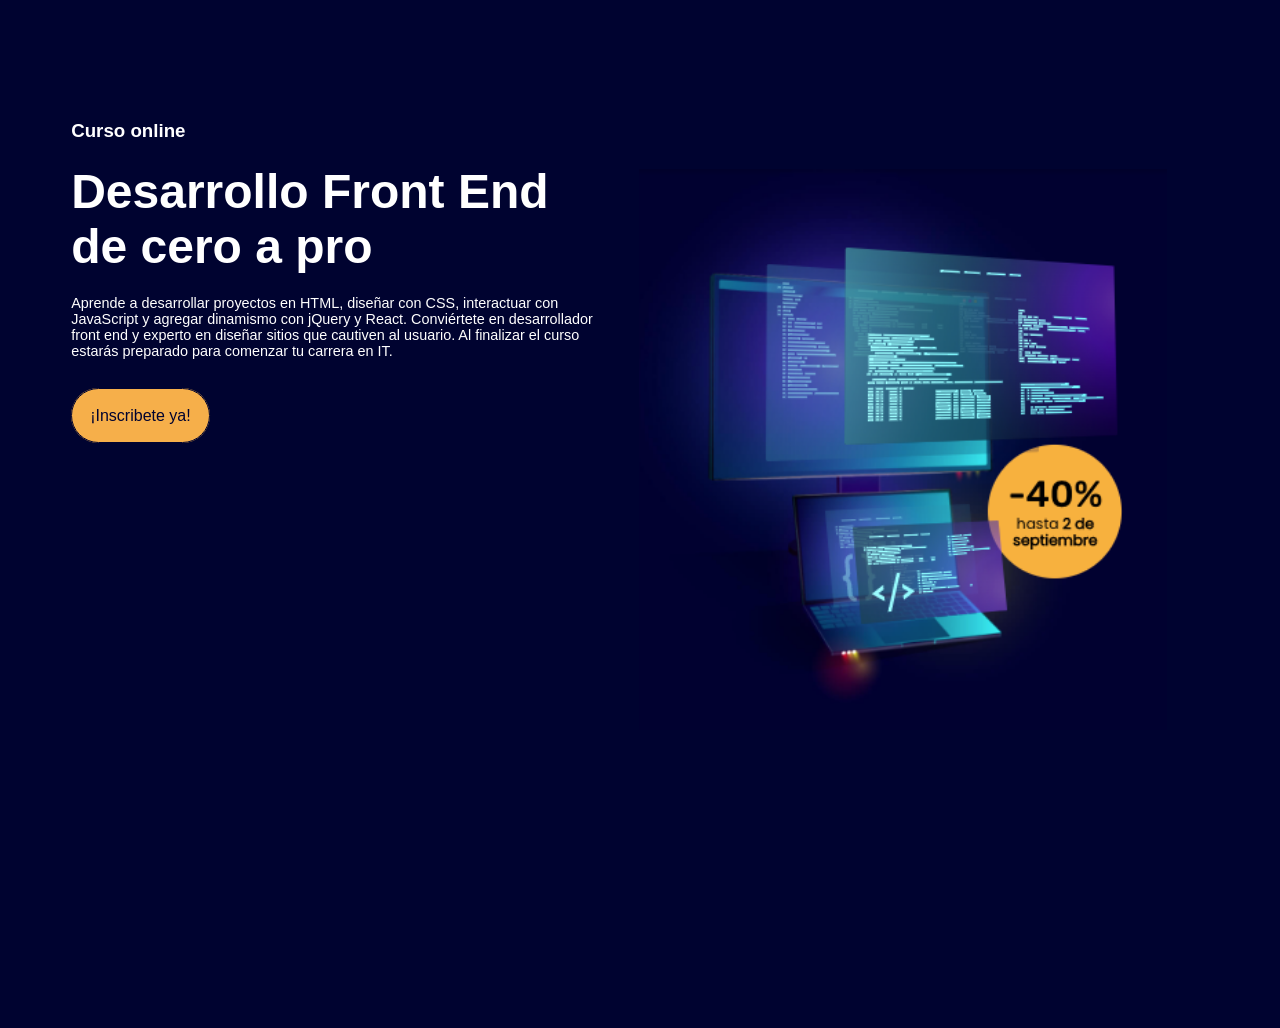
==== index.html @ de225d3e "usando un linkcon diseño" ====
<!DOCTYPE html PUBLIC "-//W3C//DTD HTML 4.01//EN" "http://www.w3.org/TR/html4/strict.dtd">
<html>

<head>
  <meta http-equiv="Content-Type" content="text/html; charset=utf-8"> <!-- para que las ñ salgan bien --> 
  <meta http-equiv="Content-Style-Type" content="text/css">
  <title> Autor: Edgar </title> <!-- nombre de la pestaña de la pagina web --> 
  <link rel="icon" href="Isologo medfilms.png"> <!-- favicon para el sitio web --> 
  <meta name="Generator" content="Cocoa HTML Writer">
  <meta name="CocoaVersion" content="1894.6">
  <style type="text/css">
  </style>
</head>

<link rel="stylesheet" href="style.css">  <!-- integrar o enlazar con el archivo style.css --> 
<body>
  <div>
    <h3>Curso online</h3>
    <h1><font size="12">
      Desarrollo Front End de cero a pro
    </font></h1>
    <p>
      Aprende a desarrollar proyectos en HTML, diseñar con CSS, interactuar con JavaScript y agregar dinamismo con jQuery y React. Conviértete en desarrollador front end y experto en diseñar sitios que cautiven al usuario. Al finalizar el curso estarás preparado para comenzar tu carrera en IT.
    </p>

    <a class="boton" href="https://ebac.mx/webinars/frontend-workshop-2022-08-29-30?topic=0" target="_blank">  <!-- link del enlace y lo abre en una ventana nueva -->   
      
      ¡Inscribete ya!
    </a>
    
    <br/>
    <!-- <div class="boton"></div> --> 

  </div>
</body>

</html>
---- style.css ----
/*------------------------fondo------------------------------------------*/
body {
    height: 900px;
    background-image: url(captura2.png); /* imagen dentro de la carpeta*/
    background-size: cover;
    background-size: 33rem;
    background-repeat: no-repeat;
    background-position: 85%;
    background-attachment: fixed;

    background-color: rgb(0, 3, 48);
    color: white;
}

/*------------------------texto general-------------------------------------*/
div {
    font-family: 'Lucida Sans', 'Lucida Sans Regular', 'Lucida Grande', 'Lucida Sans Unicode', Geneva, Verdana, sans-serif;
    margin-left: 5%;
    transition: 1s;
}

/*------------------------encabezado-------------------------------------*/
div h3 {
    margin-top: 10%;
    display: block;
}

/*------------------------titulo------------------------------------------*/
div h1 {
    margin-right: 55%;
}

/*------------------------texto 1------------------------------------------*/
div p {
    font-size: 90%;
    margin-right: 55%;
    margin-bottom: 4%;
}

/*------------------------boton------------------------------------------*/
.boton {
    border: 1px solid rgb(0, 3, 48);
    padding: 1.5%;
    /* width: 300px; height: 100px;*/
    background-color: rgb(246, 175, 74); /* color del boton*/
    color: rgb(0, 3, 48);
    text-decoration: none;
    /*text-transform: uppercase;*/
    border-radius: 50px;
    cursor: pointer;
    transition: background-color 1s; /* tiempo de la transicion de color al pasar el cursor*/
}

.boton:hover{
    background-color: rgb(254, 195, 114); /* color que  tendra al pasar el cursor*/
}






/*
p img {
    display: block;
    margin: auto;
}


div h4 {
    display: block;
    
}

p {
    align-items: baseline;
    display: block;
}
*/
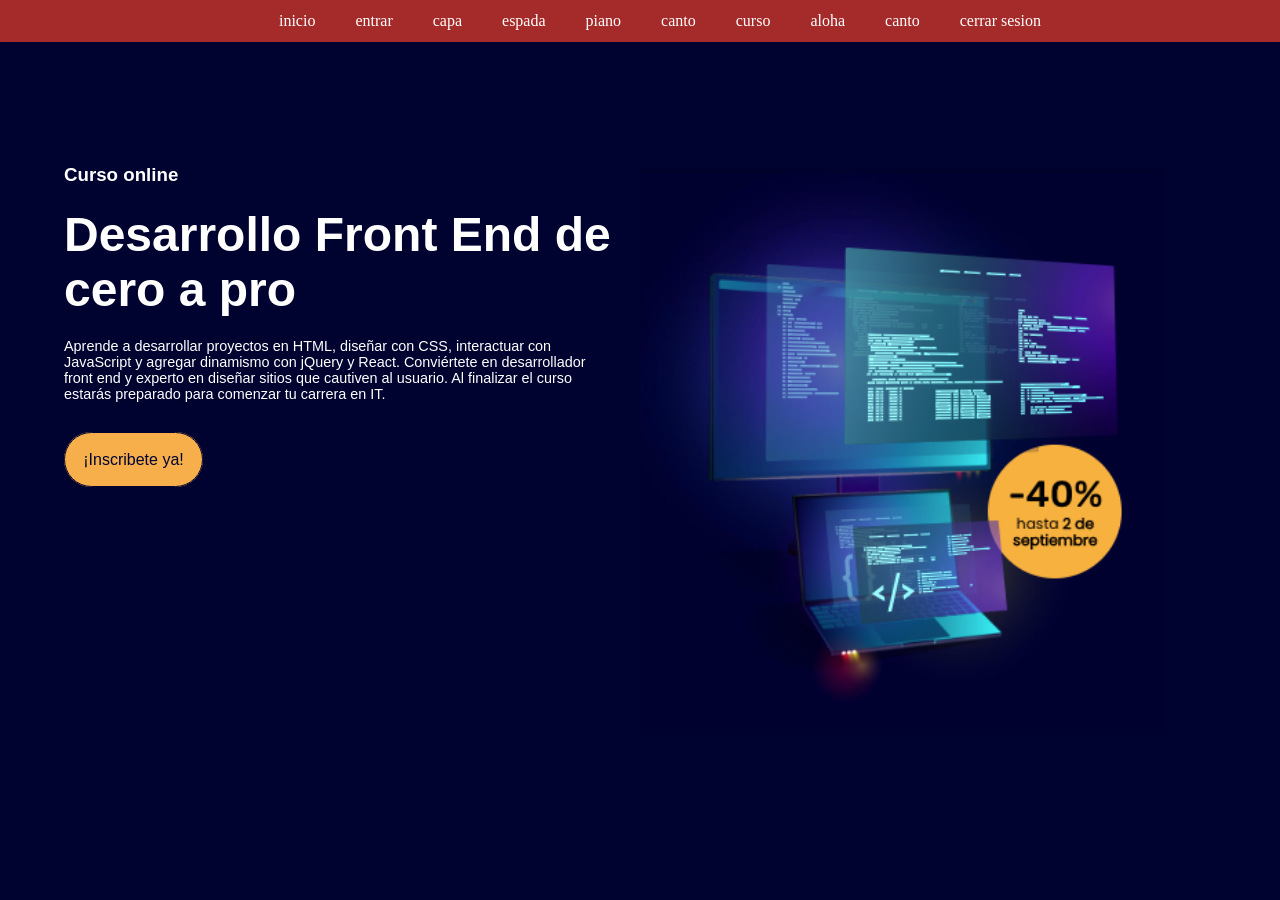
==== commit c34f275c: "Creacion de diseño de menu simple" ====
--- a/index.html
+++ b/index.html
@@ -12,7 +12,33 @@
   </style>
 </head>
 
+
 <link rel="stylesheet" href="style.css">  <!-- integrar o enlazar con el archivo style.css --> 
+
+<!-- --------------------------------------------------------   --> 
+<!--/*------------------------- MENU -------------------------*/--> 
+<!--/*--------------------------------------------------------*/--> 
+<header>
+  <nav>
+    <ul>
+      <li><a href="#">inicio</a></li>
+      <li><a href="#">entrar</a></li>
+      <li><a href="#">capa</a></li>
+      <li><a href="#">espada</a></li>
+      <li><a href="#">piano</a></li>
+      <li><a href="#">canto</a></li>
+      <li><a href="#">curso</a></li>
+      <li><a href="#">aloha</a></li>
+      <li><a href="#">canto</a></li>
+      <li><a href="#">cerrar sesion</a></li>
+
+    </ul>
+  </nav>
+</header>
+
+<!-- --------------------------------------------------------   --> 
+<!--/*-------------------- 1ER CONTENIDO ----------------------*/--> 
+<!--/*--------------------------------------------------------*/--> 
 <body>
   <div>
     <h3>Curso online</h3>
@@ -32,6 +58,11 @@
     <!-- <div class="boton"></div> --> 
 
   </div>
+
+  <div class="mainWhite">
+
+    
+  </div>
 </body>
 
 </html>
--- a/style.css
+++ b/style.css
@@ -1,12 +1,50 @@
 /*------------------------fondo------------------------------------------*/
+
+body {
+    margin: 0%;
+}
+
+/*--------------------------------------------------------*/
+/*------------------------- MENU -------------------------*/
+/*--------------------------------------------------------*/
+nav {
+background-color: brown;
+padding-top: 7px;
+padding-bottom: 7px;
+padding: 12px 0 12px 0; /* poniendo relleno entre el texto y la barra menu*/
+}
+
+nav ul {
+    list-style: none; 
+    display: flex;
+    justify-content: center;
+    margin: 0%;/* quitando el margen de los links */
+
+}
+
+nav ul a {
+    color: white;
+    text-decoration: none;  /* para quitar el subrayado al texto de los link */
+    margin: 0 20px 0 20px; /* espaciado entre los links */
+
+}
+
+
+/*--------------------------------------------------------*/
+/*-------------------- 1ER CONTENIDO ---------------------*/
+/*--------------------------------------------------------*/
+
 body {
     height: 900px;
     background-image: url(captura2.png); /* imagen dentro de la carpeta*/
+    min-height: 650px;
     background-size: cover;
+    /*background-size: 1800 auto;*/
     background-size: 33rem;
     background-repeat: no-repeat;
     background-position: 85%;
     background-attachment: fixed;
+    
 
     background-color: rgb(0, 3, 48);
     color: white;
@@ -55,7 +93,14 @@
     background-color: rgb(254, 195, 114); /* color que  tendra al pasar el cursor*/
 }
 
+/*--------------------------------------------------------*/
+/*-------------------- 2DO CONTENIDO ---------------------*/
+/*--------------------------------------------------------*/
 
+.mainWhite {
+
+
+}
 
 
 
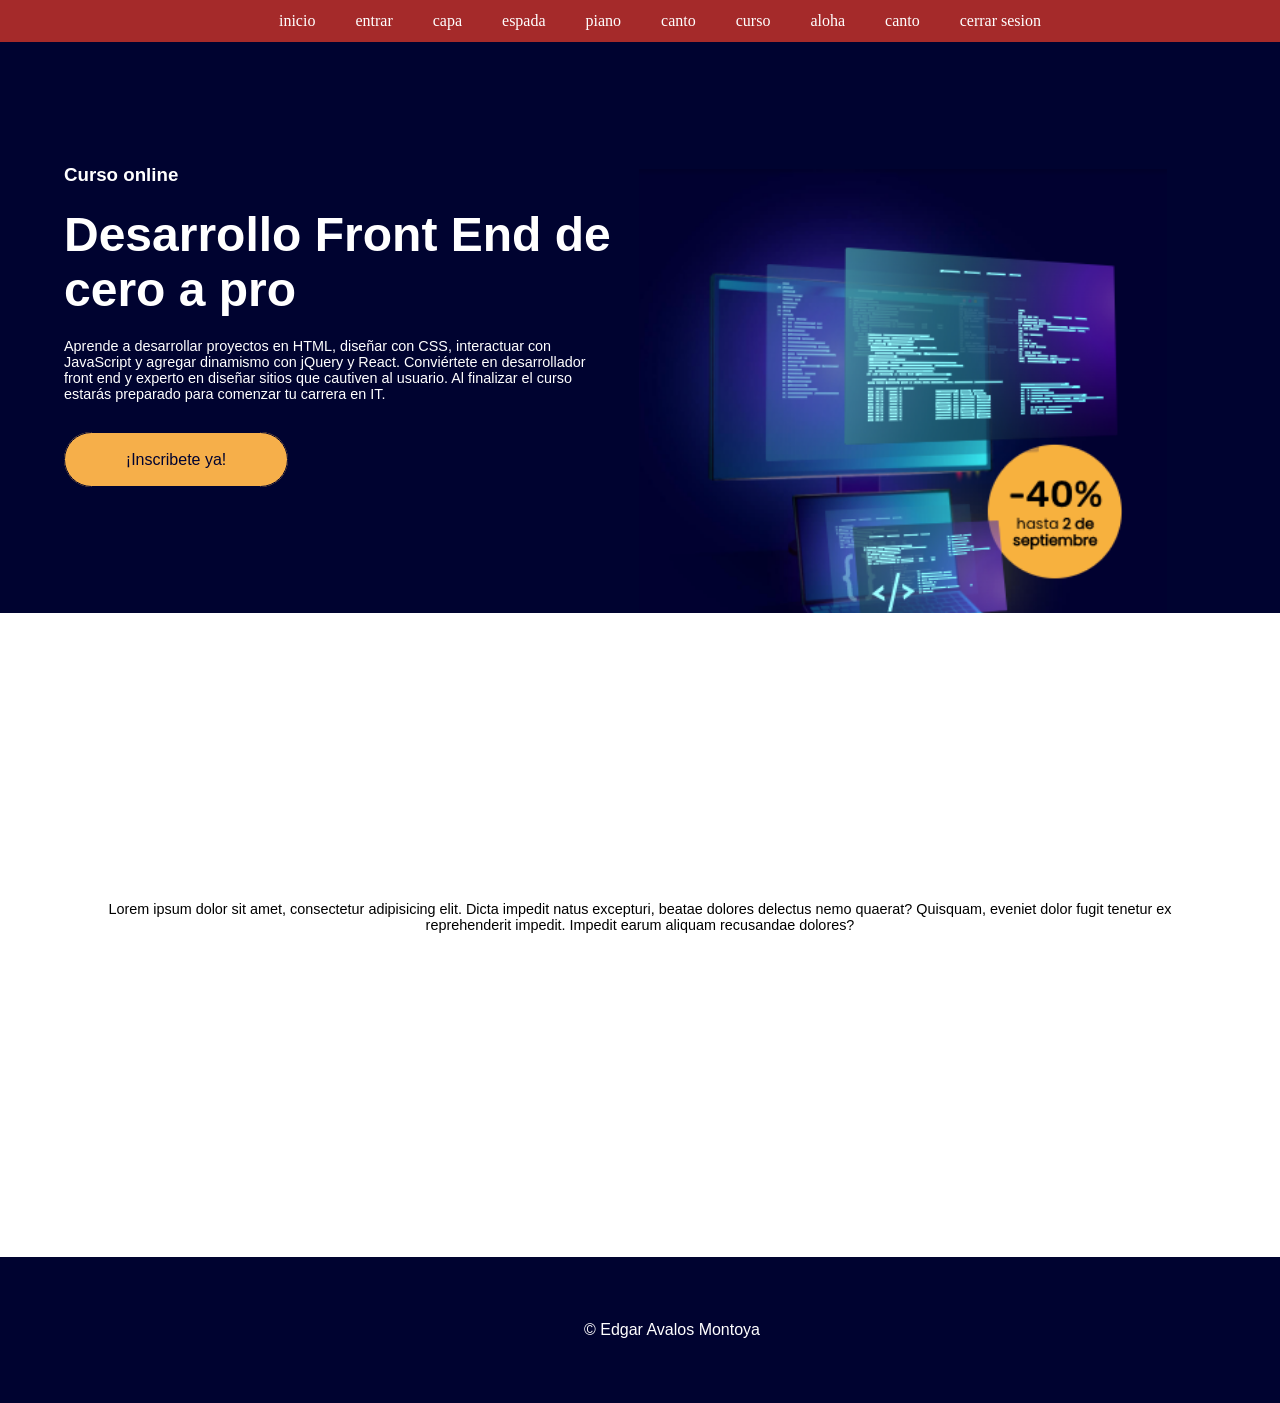
==== commit a3680a9d: "segunda seccion y pie de pagina" ====
--- a/index.html
+++ b/index.html
@@ -1,68 +1,80 @@
 <!DOCTYPE html PUBLIC "-//W3C//DTD HTML 4.01//EN" "http://www.w3.org/TR/html4/strict.dtd">
 <html>
 
-<head>
-  <meta http-equiv="Content-Type" content="text/html; charset=utf-8"> <!-- para que las ñ salgan bien --> 
-  <meta http-equiv="Content-Style-Type" content="text/css">
-  <title> Autor: Edgar </title> <!-- nombre de la pestaña de la pagina web --> 
-  <link rel="icon" href="Isologo medfilms.png"> <!-- favicon para el sitio web --> 
-  <meta name="Generator" content="Cocoa HTML Writer">
-  <meta name="CocoaVersion" content="1894.6">
-  <style type="text/css">
-  </style>
-</head>
+  <head>
+    <meta http-equiv="Content-Type" content="text/html; charset=utf-8"> <!-- para que las ñ salgan bien --> 
+    <meta http-equiv="Content-Style-Type" content="text/css">
+    <title> Autor: Edgar </title> <!-- nombre de la pestaña de la pagina web --> 
+    <link rel="icon" href="imagenes/Isologo medfilms.png"> <!-- favicon para el sitio web --> 
+    <meta name="Generator" content="Cocoa HTML Writer">
+    <meta name="CocoaVersion" content="1894.6">
+    <style type="text/css">
+    </style>
+  </head>
 
 
-<link rel="stylesheet" href="style.css">  <!-- integrar o enlazar con el archivo style.css --> 
+  <link rel="stylesheet" href="style.css">  <!-- integrar o enlazar con el archivo style.css --> 
 
-<!-- --------------------------------------------------------   --> 
-<!--/*------------------------- MENU -------------------------*/--> 
-<!--/*--------------------------------------------------------*/--> 
-<header>
-  <nav>
-    <ul>
-      <li><a href="#">inicio</a></li>
-      <li><a href="#">entrar</a></li>
-      <li><a href="#">capa</a></li>
-      <li><a href="#">espada</a></li>
-      <li><a href="#">piano</a></li>
-      <li><a href="#">canto</a></li>
-      <li><a href="#">curso</a></li>
-      <li><a href="#">aloha</a></li>
-      <li><a href="#">canto</a></li>
-      <li><a href="#">cerrar sesion</a></li>
+  <!-- --------------------------------------------------------   --> 
+  <!--/*------------------------- MENU -------------------------*/--> 
+  <!--/*--------------------------------------------------------*/--> 
+  <header>
+    <nav>
+      <ul>
+        <li><a href="#">inicio</a></li>
+        <li><a href="#">entrar</a></li>
+        <li><a href="#">capa</a></li>
+        <li><a href="#">espada</a></li>
+        <li><a href="#">piano</a></li>
+        <li><a href="#">canto</a></li>
+        <li><a href="#">curso</a></li>
+        <li><a href="#">aloha</a></li>
+        <li><a href="#">canto</a></li>
+        <li><a href="#">cerrar sesion</a></li>
 
-    </ul>
-  </nav>
-</header>
+      </ul>
+    </nav>
+  </header>
 
-<!-- --------------------------------------------------------   --> 
-<!--/*-------------------- 1ER CONTENIDO ----------------------*/--> 
-<!--/*--------------------------------------------------------*/--> 
-<body>
-  <div>
-    <h3>Curso online</h3>
-    <h1><font size="12">
-      Desarrollo Front End de cero a pro
-    </font></h1>
-    <p>
-      Aprende a desarrollar proyectos en HTML, diseñar con CSS, interactuar con JavaScript y agregar dinamismo con jQuery y React. Conviértete en desarrollador front end y experto en diseñar sitios que cautiven al usuario. Al finalizar el curso estarás preparado para comenzar tu carrera en IT.
-    </p>
 
-    <a class="boton" href="https://ebac.mx/webinars/frontend-workshop-2022-08-29-30?topic=0" target="_blank">  <!-- link del enlace y lo abre en una ventana nueva -->   
+  <!-- --------------------------------------------------------   --> 
+  <!--/*-------------------- 1ER CONTENIDO ----------------------*/--> 
+  <!--/*--------------------------------------------------------*/--> 
+  <body>
+    <div>
+      <span></span>
+      <h3>Curso online</h3>
+      <h1><font size="12">
+        Desarrollo Front End de cero a pro
+      </font></h1>
+      <p>
+        Aprende a desarrollar proyectos en HTML, diseñar con CSS, interactuar con JavaScript y agregar dinamismo con jQuery y React. Conviértete en desarrollador front end y experto en diseñar sitios que cautiven al usuario. Al finalizar el curso estarás preparado para comenzar tu carrera en IT.
+      </p>
+
+      <a class="boton" href="https://ebac.mx/webinars/frontend-workshop-2022-08-29-30?topic=0" target="_blank">  <!-- link del enlace y lo abre en una ventana nueva -->   
+        
+        ¡Inscribete ya!
+      </a>
       
-      ¡Inscribete ya!
-    </a>
-    
-    <br/>
-    <!-- <div class="boton"></div> --> 
+      <br/>
+      <br><br><br><br><br><br><br><br>
+      <!-- <div class="boton"></div> --> 
+    </div>
 
-  </div>
+    <div class="mainWhite">
+      <!-- <br><br><br> -->
+      <!-- <hr> -->
+      <br>
+      <p>
+      Lorem ipsum dolor sit amet, consectetur adipisicing elit. Dicta impedit natus excepturi, beatae dolores delectus nemo quaerat? Quisquam, eveniet dolor fugit tenetur ex reprehenderit impedit. Impedit earum aliquam recusandae dolores?
+      </p>
+      <br><br><br>
+    </div>
 
-  <div class="mainWhite">
-
-    
-  </div>
-</body>
-
+    <footer>
+      <div class="container">
+        &copy; Edgar Avalos Montoya
+      </div>
+    </footer>
+  </body>
 </html>
--- a/style.css
+++ b/style.css
@@ -1,4 +1,8 @@
 /*------------------------fondo------------------------------------------*/
+
+*{
+    box-sizing: border-box;
+}
 
 body {
     margin: 0%;
@@ -35,8 +39,9 @@
 /*--------------------------------------------------------*/
 
 body {
+
     height: 900px;
-    background-image: url(captura2.png); /* imagen dentro de la carpeta*/
+    background-image: url(imagenes/captura2.png); /* imagen dentro de la carpeta*/
     min-height: 650px;
     background-size: cover;
     /*background-size: 1800 auto;*/
@@ -44,17 +49,19 @@
     background-repeat: no-repeat;
     background-position: 85%;
     background-attachment: fixed;
-    
+
 
     background-color: rgb(0, 3, 48);
-    color: white;
+    
 }
 
 /*------------------------texto general-------------------------------------*/
 div {
+
     font-family: 'Lucida Sans', 'Lucida Sans Regular', 'Lucida Grande', 'Lucida Sans Unicode', Geneva, Verdana, sans-serif;
     margin-left: 5%;
-    transition: 1s;
+    transition: 2s;
+    color: white;
 }
 
 /*------------------------encabezado-------------------------------------*/
@@ -68,28 +75,28 @@
     margin-right: 55%;
 }
 
-/*------------------------texto 1------------------------------------------*/
+/*------------------------ parrafo ------------------------------------------*/
 div p {
     font-size: 90%;
     margin-right: 55%;
     margin-bottom: 4%;
 }
 
-/*------------------------boton------------------------------------------*/
+/*------------------------ boton ------------------------------------------*/
 .boton {
     border: 1px solid rgb(0, 3, 48);
-    padding: 1.5%;
+    padding: 1.5% 5%; /* separacion de altura y anchura del boton */
     /* width: 300px; height: 100px;*/
     background-color: rgb(246, 175, 74); /* color del boton*/
     color: rgb(0, 3, 48);
     text-decoration: none;
     /*text-transform: uppercase;*/
-    border-radius: 50px;
+    border-radius: 50px; /* esquinas redondeadas del boton*/
     cursor: pointer;
     transition: background-color 1s; /* tiempo de la transicion de color al pasar el cursor*/
 }
 
-.boton:hover{
+.boton:hover{   /* realizar alguna accion cuando pasa el raton sobre el boton  */
     background-color: rgb(254, 195, 114); /* color que  tendra al pasar el cursor*/
 }
 
@@ -98,9 +105,32 @@
 /*--------------------------------------------------------*/
 
 .mainWhite {
+    margin: 0%;
+    background-color: white;
+    color: black;
+}
 
+.mainWhite p {
+    margin: 0%;
+    margin-right: 5%;
+    margin-left: 5%;
+    
+    padding-top: 30vh;
+    padding-bottom: 30vh;
 
+    text-align: center;
 }
+
+/*--------------------------------------------------------*/
+/*-------------------- PIE DE PAGINA ---------------------*/
+/*--------------------------------------------------------*/
+
+footer{
+    text-align: center;
+    padding-top: 5%;
+    padding-bottom: 5%;
+}
+
 
 
 
